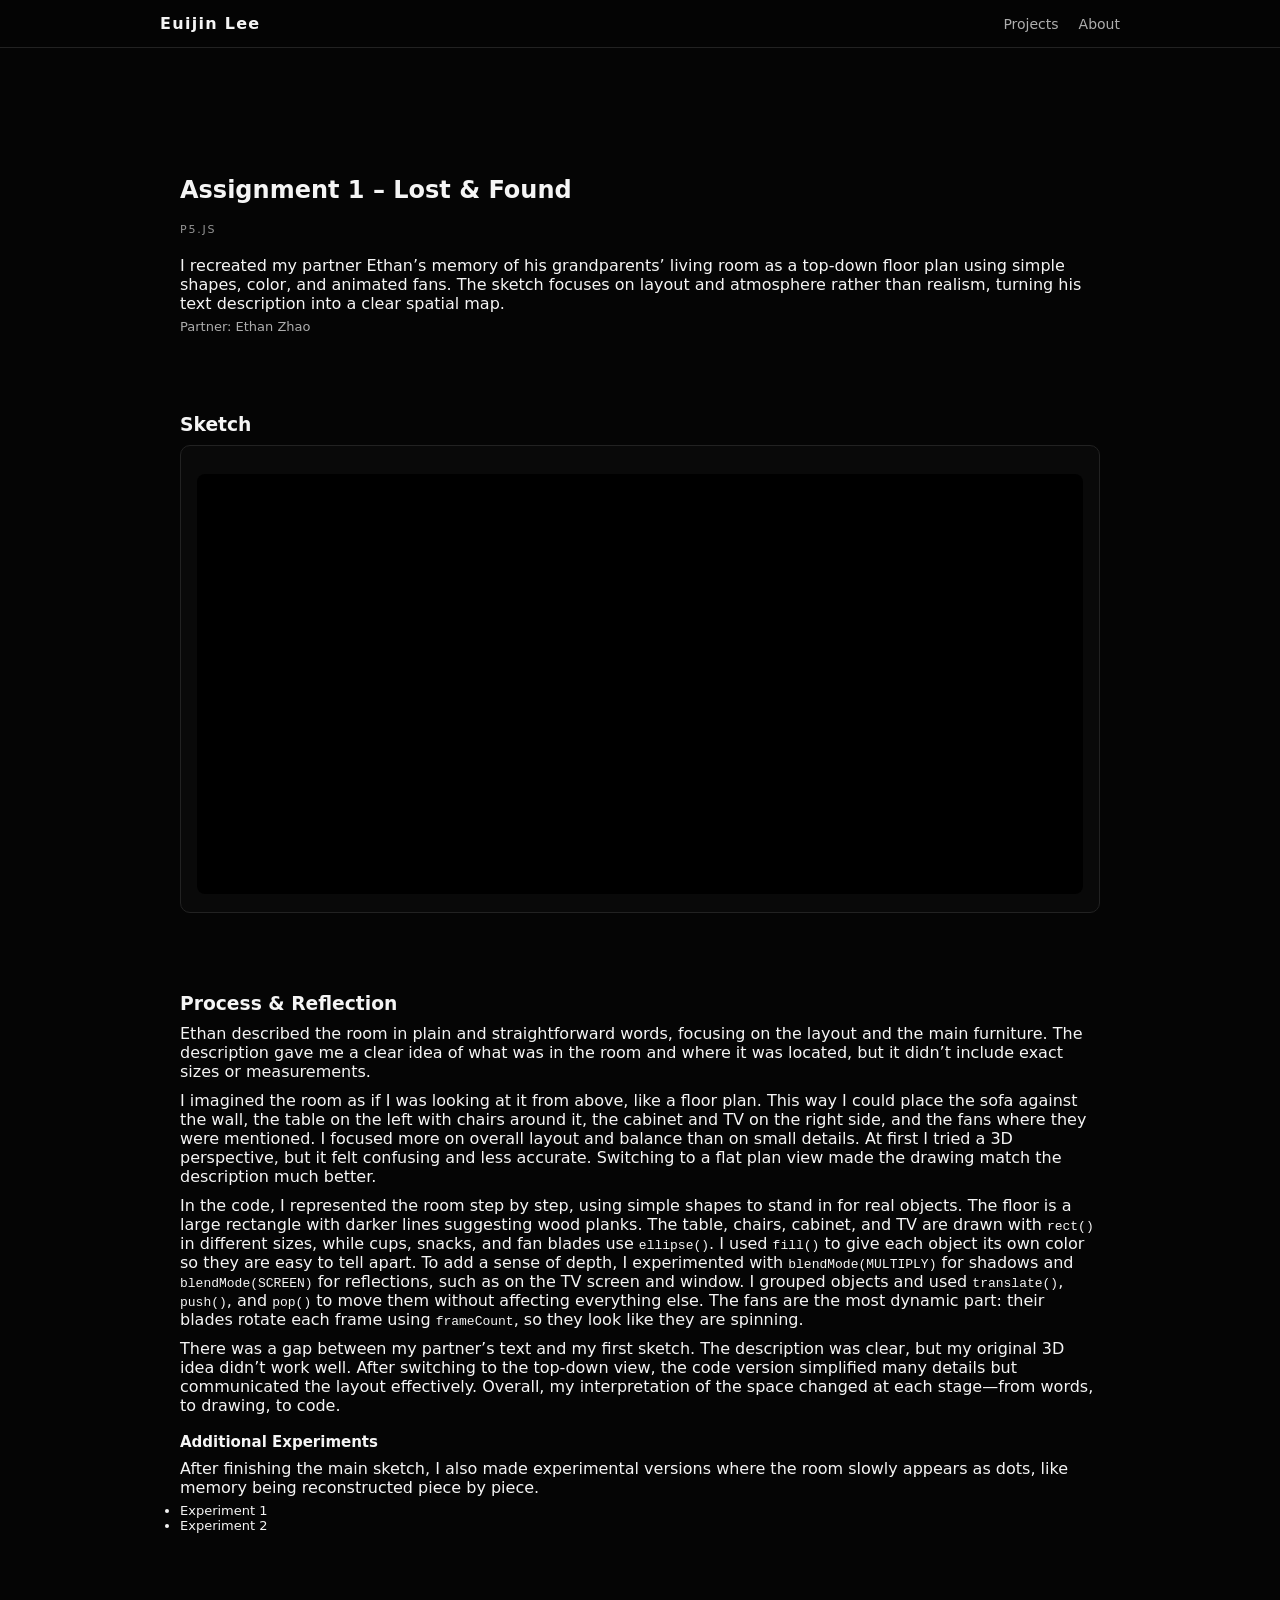
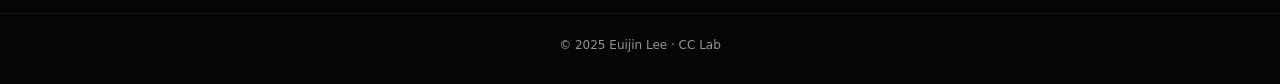
==== project1.html @ 1727241c "first commit" ====
<!DOCTYPE html>
<html lang="en">
<head>
    <meta charset="UTF-8" />
    <meta name="viewport" content="width=device-width, initial-scale=1.0" />
    <title>Assignment 1 – Lost & Found | CC Lab Portfolio</title>
    <link rel="stylesheet" href="styles.css" />
</head>
<body>

<header class="top-nav">
    <div class="nav-inner">
        <div class="nav-logo"><a href="index.html">Euijin Lee</a></div>
        <nav class="nav-links">
            <a href="index.html#projects">Projects</a>
            <a href="index.html#about">About</a>
        </nav>
    </div>
</header>

<main style="max-width: 960px; margin: 0 auto; padding: 96px 20px 80px;">
    <section class="section">
        <h2>Assignment 1 – Lost &amp; Found</h2>
        <p class="project-tag">p5.js</p>
        <p style="margin-top: 10px;">
            I recreated my partner Ethan’s memory of his grandparents’ living room as a
            top-down floor plan using simple shapes, color, and animated fans.
            The sketch focuses on layout and atmosphere rather than realism,
            turning his text description into a clear spatial map.
        </p>
        <p style="margin-top: 6px; font-size: 13px; opacity: 0.7;">
            Partner: Ethan Zhao
        </p>
    </section>

    <section class="section">
        <h3>Sketch</h3>
        <div class="project-card" style="margin-top: 10px;">
            <div class="sketch-embed">
                <iframe
                    src="https://editor.p5js.org/leeeuij/full/jVUZoj_84"
                    width="100%"
                    height="420"
                    style="border:0;"
                    loading="lazy"
                ></iframe>
            </div>
        </div>
    </section>

    <section class="section">
        <h3>Process &amp; Reflection</h3>
        <p style="margin-top: 10px;">
            Ethan described the room in plain and straightforward words, focusing on the
            layout and the main furniture. The description gave me a clear idea of what
            was in the room and where it was located, but it didn’t include exact sizes
            or measurements.
        </p>
        <p style="margin-top: 10px;">
            I imagined the room as if I was looking at it from above, like a floor plan.
            This way I could place the sofa against the wall, the table on the left with
            chairs around it, the cabinet and TV on the right side, and the fans where
            they were mentioned. I focused more on overall layout and balance than on
            small details. At first I tried a 3D perspective, but it felt confusing and
            less accurate. Switching to a flat plan view made the drawing match the
            description much better.
        </p>
        <p style="margin-top: 10px;">
            In the code, I represented the room step by step, using simple shapes to
            stand in for real objects. The floor is a large rectangle with darker lines
            suggesting wood planks. The table, chairs, cabinet, and TV are drawn with
            <code>rect()</code> in different sizes, while cups, snacks, and fan blades use
            <code>ellipse()</code>. I used <code>fill()</code> to give each object its own
            color so they are easy to tell apart. To add a sense of depth, I experimented
            with <code>blendMode(MULTIPLY)</code> for shadows and
            <code>blendMode(SCREEN)</code> for reflections, such as on the TV screen and
            window. I grouped objects and used <code>translate()</code>, <code>push()</code>,
            and <code>pop()</code> to move them without affecting everything else. The fans
            are the most dynamic part: their blades rotate each frame using
            <code>frameCount</code>, so they look like they are spinning.
        </p>
        <p style="margin-top: 10px;">
            There was a gap between my partner’s text and my first sketch. The description
            was clear, but my original 3D idea didn’t work well. After switching to the
            top-down view, the code version simplified many details but communicated the
            layout effectively. Overall, my interpretation of the space changed at each
            stage—from words, to drawing, to code.
        </p>

        <h4 style="margin-top: 18px; font-size: 15px;">Additional Experiments</h4>
        <p style="margin-top: 8px;">
            After finishing the main sketch, I also made experimental versions where the
            room slowly appears as dots, like memory being reconstructed piece by piece.
        </p>
        <ul style="margin-top: 6px; font-size: 13px;">
            <li><a href="https://editor.p5js.org/leeeuij/sketches/uUq1wEbRc" target="_blank">Experiment 1</a></li>
            <li><a href="https://editor.p5js.org/leeeuij/sketches/yrrDZEitI" target="_blank">Experiment 2</a></li>
        </ul>
    </section>
</main>

<footer class="site-footer">
    <p>© 2025 Euijin Lee · CC Lab</p>
</footer>
</body>
</html>
---- styles.css ----
/* ===================================
   SIMPLE p5.js PORTFOLIO TEMPLATE
   Focus: Clean layout for creative coding projects
   =================================== */

/* RESET */
* {
    margin: 0;
    padding: 0;
    box-sizing: border-box;
}

/* BASE */
body {
    font-family: system-ui, -apple-system, BlinkMacSystemFont, "Segoe UI", sans-serif;
    background: #050505;
    color: #f5f5f5;
}

a {
    color: inherit;
    text-decoration: none;
}

/* MAIN LAYOUT */
main {
    max-width: 960px;
    margin: 0 auto;
    padding: 96px 20px 80px;
}

/* NAVIGATION */
.top-nav {
    position: fixed;
    top: 0;
    width: 100%;
    padding: 14px 20px;
    background: rgba(5, 5, 5, 0.95);
    border-bottom: 1px solid #222;
    z-index: 10;
}

.nav-inner {
    max-width: 960px;
    margin: 0 auto;
    display: flex;
    align-items: center;
    justify-content: space-between;
}

.nav-logo {
    font-size: 16px;
    font-weight: 600;
    letter-spacing: 0.08em;
}

.nav-links {
    display: flex;
    gap: 20px;
}

.nav-links a {
    opacity: 0.7;
    font-size: 14px;
}

.nav-links a:hover {
    opacity: 1;
}

/* HERO */
.hero {
    height: 55vh;
    min-height: 340px;
    display: flex;
    align-items: center;
    justify-content: center;
    margin-top: 40px; /* offset for fixed nav */
    text-align: center;
}

.hero-label {
    font-size: 12px;
    text-transform: uppercase;
    letter-spacing: 0.2em;
    opacity: 0.6;
    margin-bottom: 12px;
}

.hero-text h1 {
    font-size: 40px;
    margin-bottom: 8px;
    letter-spacing: -0.02em;
}

.hero-sub {
    font-size: 14px;
    opacity: 0.75;
}

/* PROJECTS */
.section {
    margin-top: 80px;
}

.section h2 {
    font-size: 24px;
    margin-bottom: 14px;
}

.project-grid {
    margin-top: 24px;
    display: grid;
    grid-template-columns: repeat(auto-fit, minmax(220px, 1fr));
    gap: 20px;
}

.project-card {
    background: #090909;
    border: 1px solid #222;
    border-radius: 10px;
    padding: 16px 16px 18px;
    transition: 0.15s ease;
}

.project-card:hover {
    border-color: #888;
    transform: translateY(-3px);
}

.project-card h3 {
    font-size: 16px;
    margin-bottom: 6px;
}

.project-card p {
    font-size: 13px;
    opacity: 0.8;
}

.project-tag {
    display: inline-block;
    font-size: 11px;
    text-transform: uppercase;
    letter-spacing: 0.16em;
    opacity: 0.6;
    margin-bottom: 10px;
}

/* ABOUT */
.section-about p + p {
    margin-top: 10px;
}

/* FOOTER */
.site-footer {
    border-top: 1px solid #222;
    text-align: center;
    padding: 24px 20px 32px;
    font-size: 12px;
    opacity: 0.6;
}

.sketch-embed {
    margin-top: 12px;
    border-radius: 8px;
    overflow: hidden;
    background: #000;
}

.sketch-embed iframe {
    display: block;
}

.project-link {
    display: inline-block;
    margin-top: 10px;
    font-size: 12px;
    opacity: 0.7;
}

.project-link:hover {
    opacity: 1;
}

.sketch-placeholder {
    padding: 20px;
    text-align: center;
    font-size: 13px;
    opacity: 0.6;
}
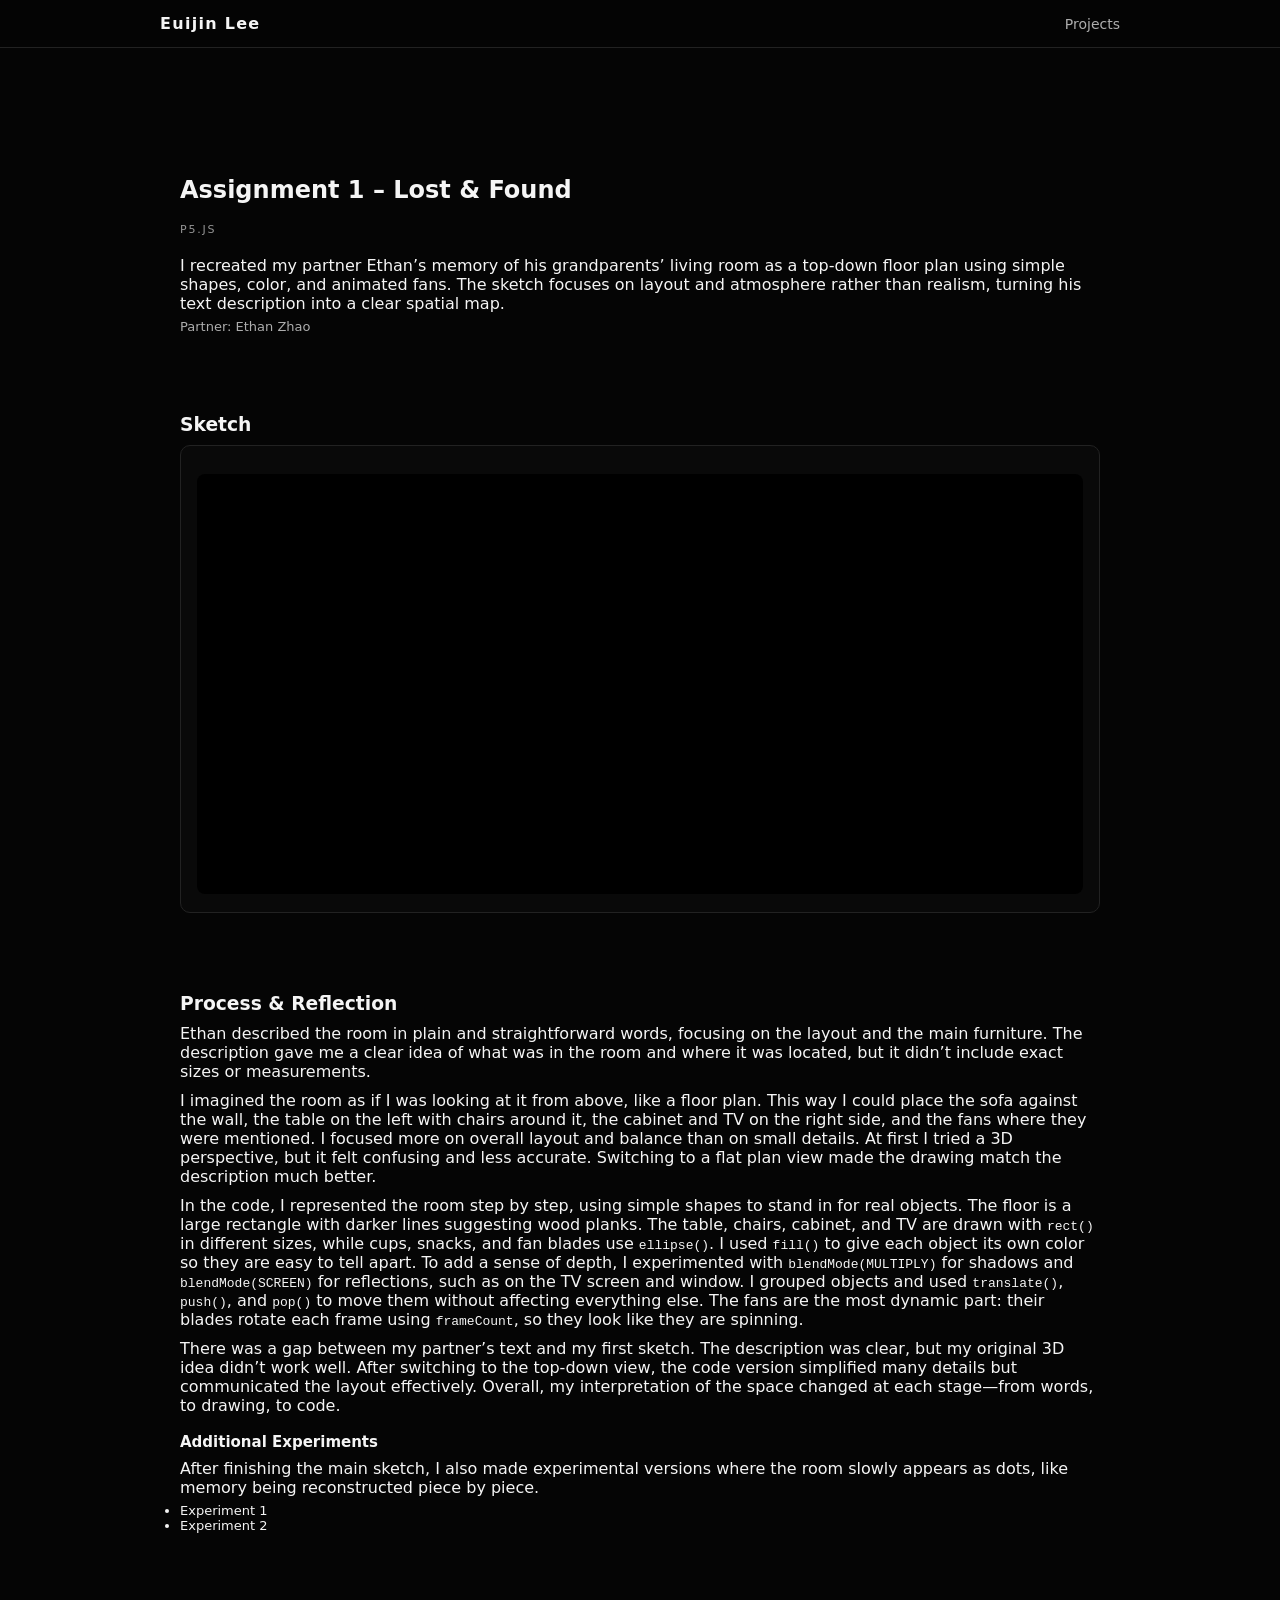
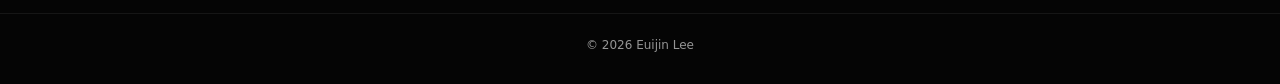
==== commit baee1ea3: "Update project1.html" ====
--- a/project1.html
+++ b/project1.html
@@ -13,7 +13,6 @@
         <div class="nav-logo"><a href="index.html">Euijin Lee</a></div>
         <nav class="nav-links">
             <a href="index.html#projects">Projects</a>
-            <a href="index.html#about">About</a>
         </nav>
     </div>
 </header>
@@ -100,7 +99,7 @@
 </main>
 
 <footer class="site-footer">
-    <p>© 2025 Euijin Lee · CC Lab</p>
+    <p>© 2026 Euijin Lee</p>
 </footer>
 </body>
 </html>
--- a/styles.css
+++ b/styles.css
@@ -1,9 +1,4 @@
-/* ===================================
-   SIMPLE p5.js PORTFOLIO TEMPLATE
-   Focus: Clean layout for creative coding projects
-   =================================== */
 
-/* RESET */
 * {
     margin: 0;
     padding: 0;
@@ -70,12 +65,12 @@
 
 /* HERO */
 .hero {
-    height: 55vh;
-    min-height: 340px;
+    height: 25vh;
+    min-height: 50px;
     display: flex;
     align-items: center;
     justify-content: center;
-    margin-top: 40px; /* offset for fixed nav */
+    margin-top: 20px; /* offset for fixed nav */
     text-align: center;
 }
 
@@ -109,10 +104,10 @@
 }
 
 .project-grid {
-    margin-top: 24px;
     display: grid;
-    grid-template-columns: repeat(auto-fit, minmax(220px, 1fr));
-    gap: 20px;
+    grid-template-columns: repeat(2, 1fr); 
+    gap: 32px; 
+    margin-top: 32px;
 }
 
 .project-card {
@@ -190,3 +185,8 @@
     opacity: 0.6;
 }
 
+@media (max-width: 768px) {
+    .project-grid {
+        grid-template-columns: 1fr;
+    }
+}
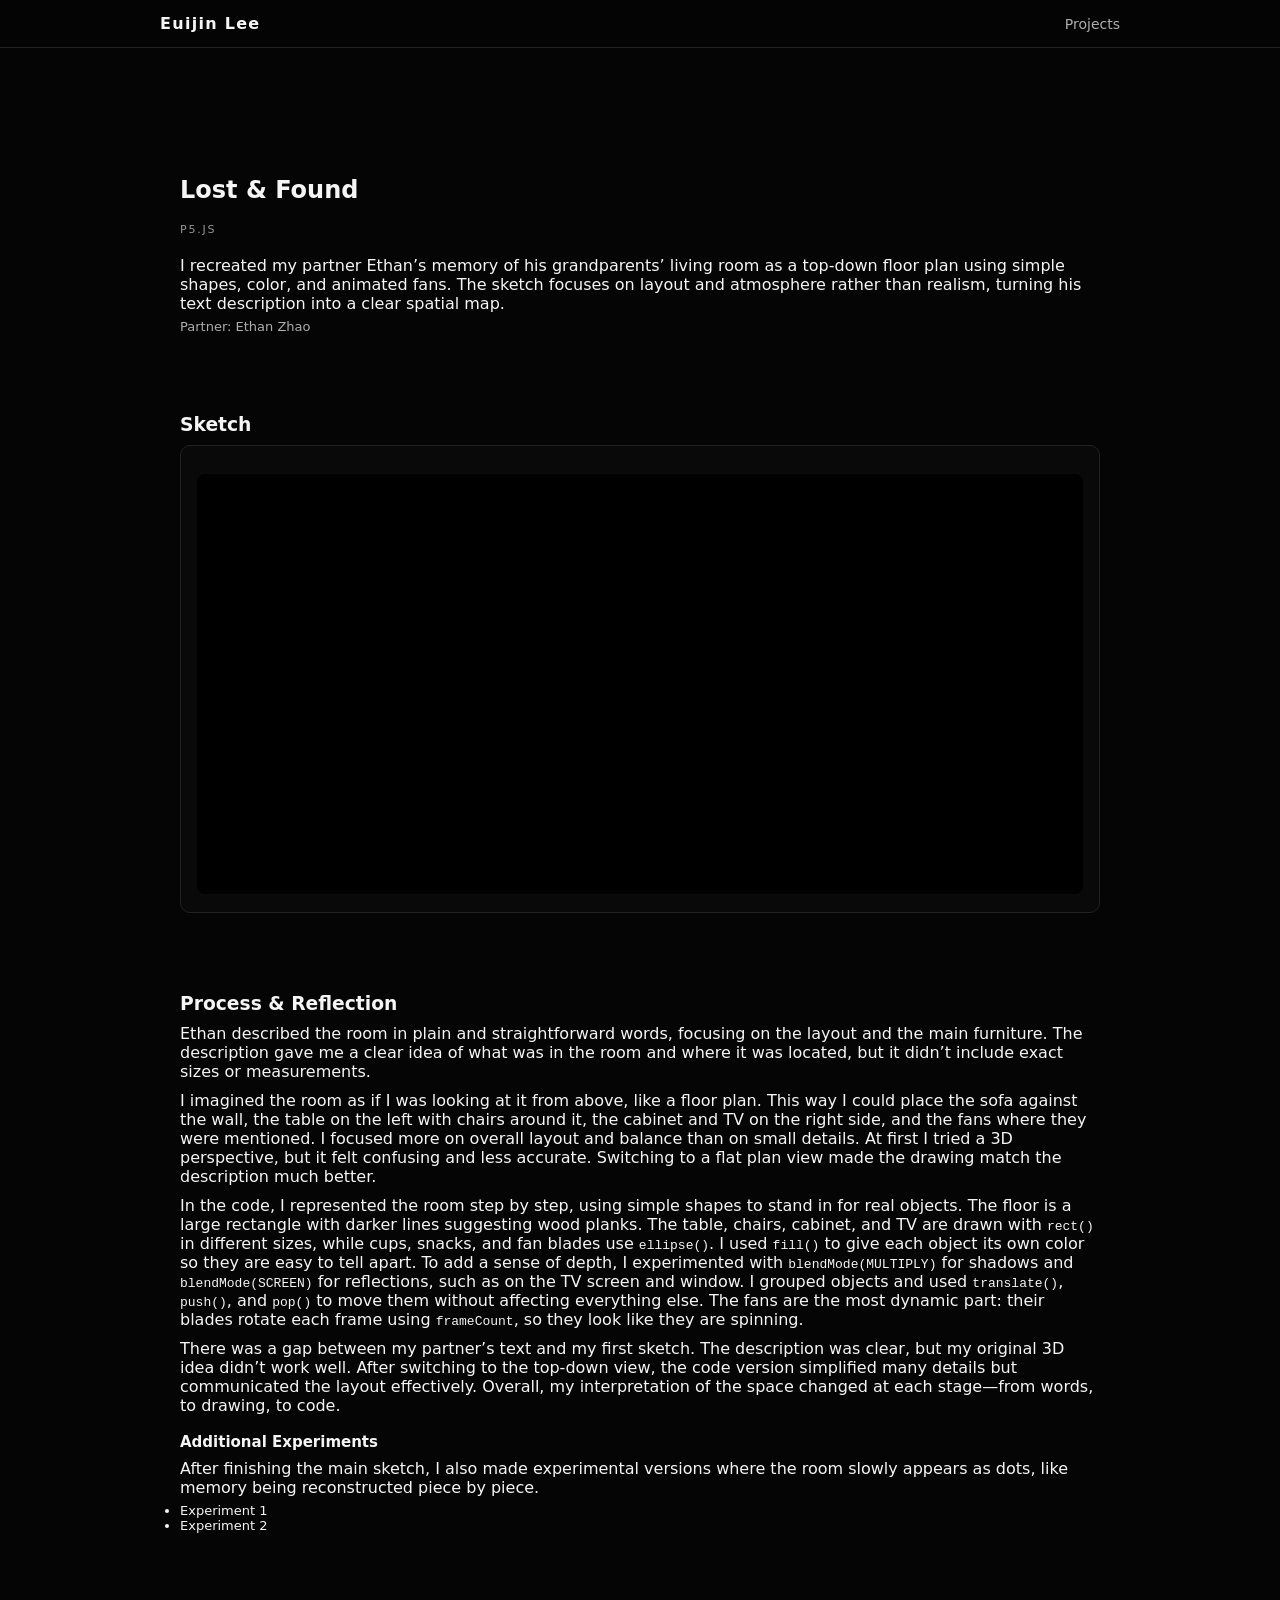
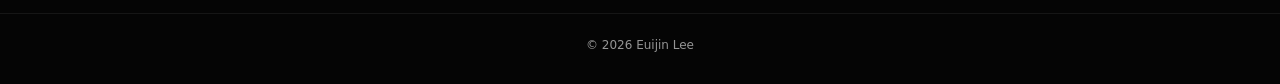
==== commit f55cbc01: "Update project1.html" ====
--- a/project1.html
+++ b/project1.html
@@ -3,7 +3,7 @@
 <head>
     <meta charset="UTF-8" />
     <meta name="viewport" content="width=device-width, initial-scale=1.0" />
-    <title>Assignment 1 – Lost & Found | CC Lab Portfolio</title>
+    <title>Lost & Found</title>
     <link rel="stylesheet" href="styles.css" />
 </head>
 <body>
@@ -19,7 +19,7 @@
 
 <main style="max-width: 960px; margin: 0 auto; padding: 96px 20px 80px;">
     <section class="section">
-        <h2>Assignment 1 – Lost &amp; Found</h2>
+        <h2>Lost &amp; Found</h2>
         <p class="project-tag">p5.js</p>
         <p style="margin-top: 10px;">
             I recreated my partner Ethan’s memory of his grandparents’ living room as a
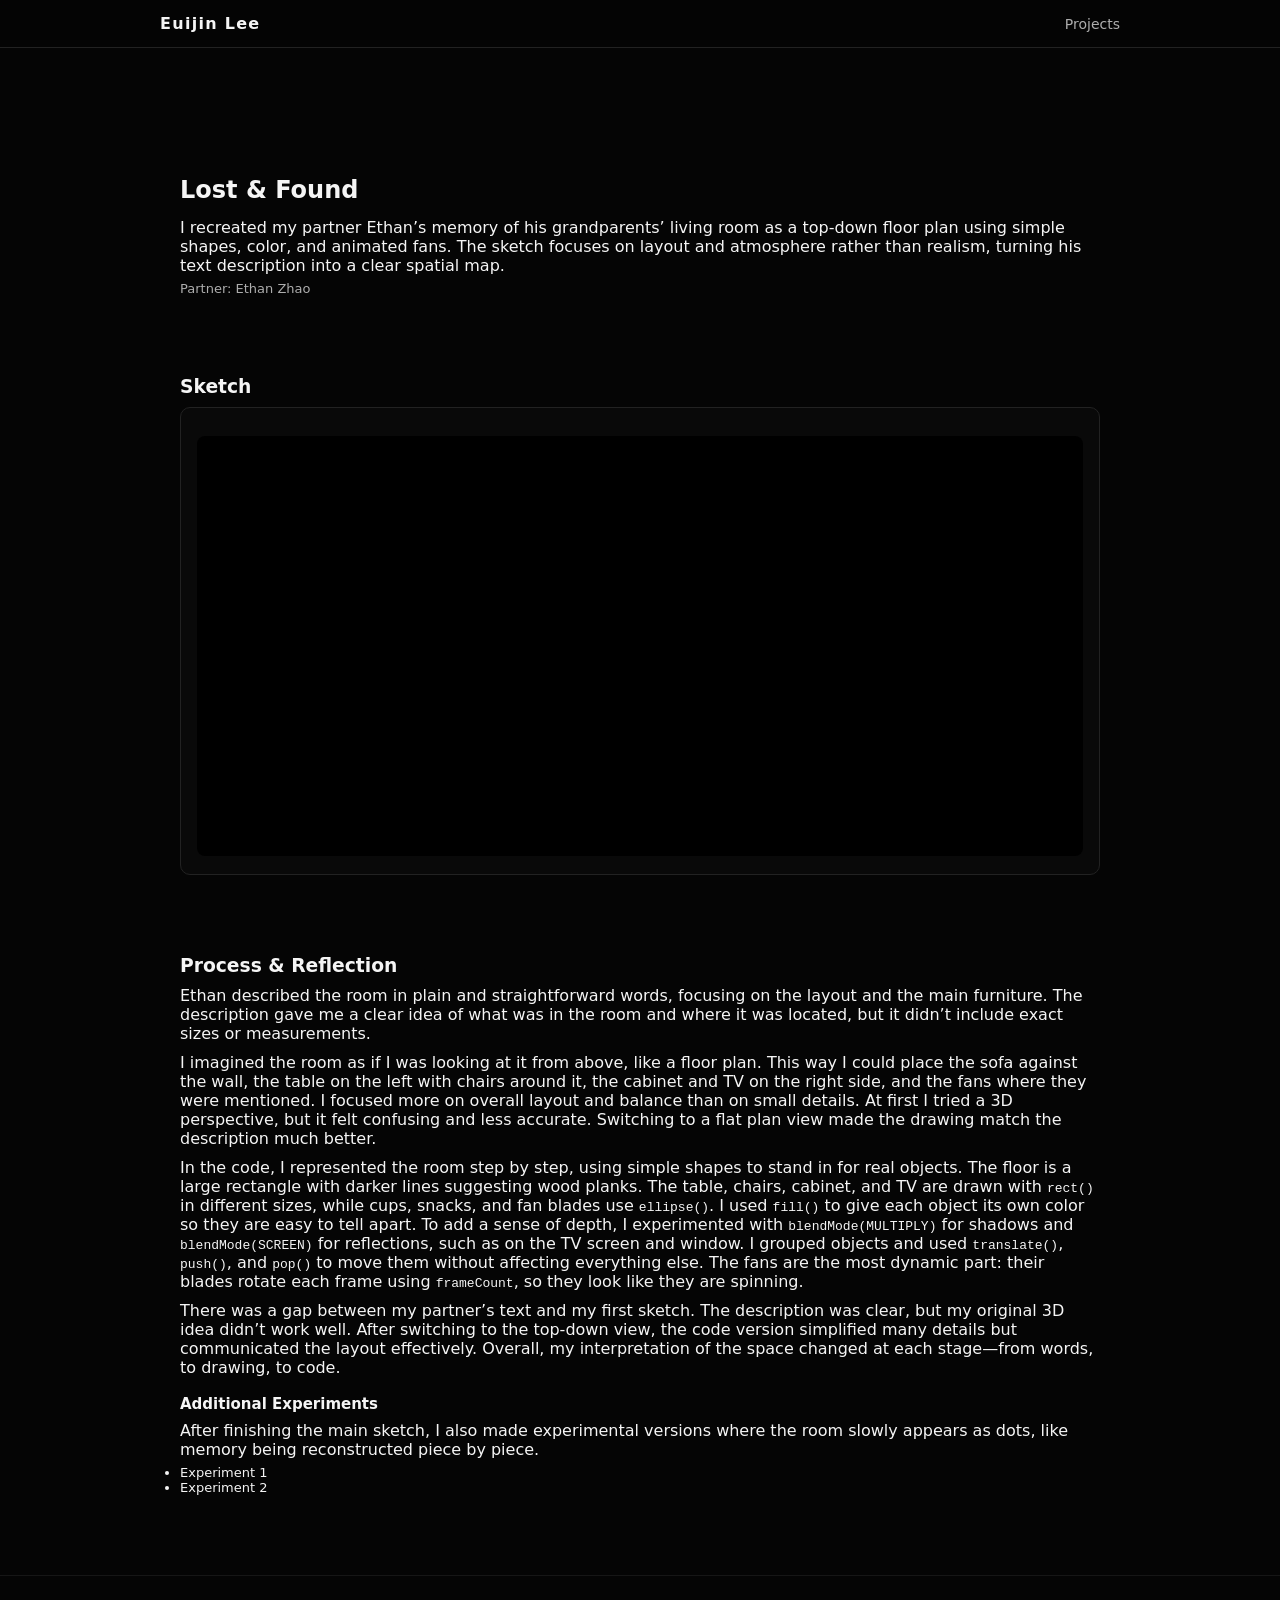
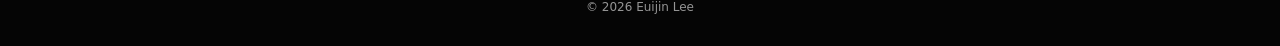
==== commit 8f781f90: "Update project1.html" ====
--- a/project1.html
+++ b/project1.html
@@ -20,7 +20,6 @@
 <main style="max-width: 960px; margin: 0 auto; padding: 96px 20px 80px;">
     <section class="section">
         <h2>Lost &amp; Found</h2>
-        <p class="project-tag">p5.js</p>
         <p style="margin-top: 10px;">
             I recreated my partner Ethan’s memory of his grandparents’ living room as a
             top-down floor plan using simple shapes, color, and animated fans.
